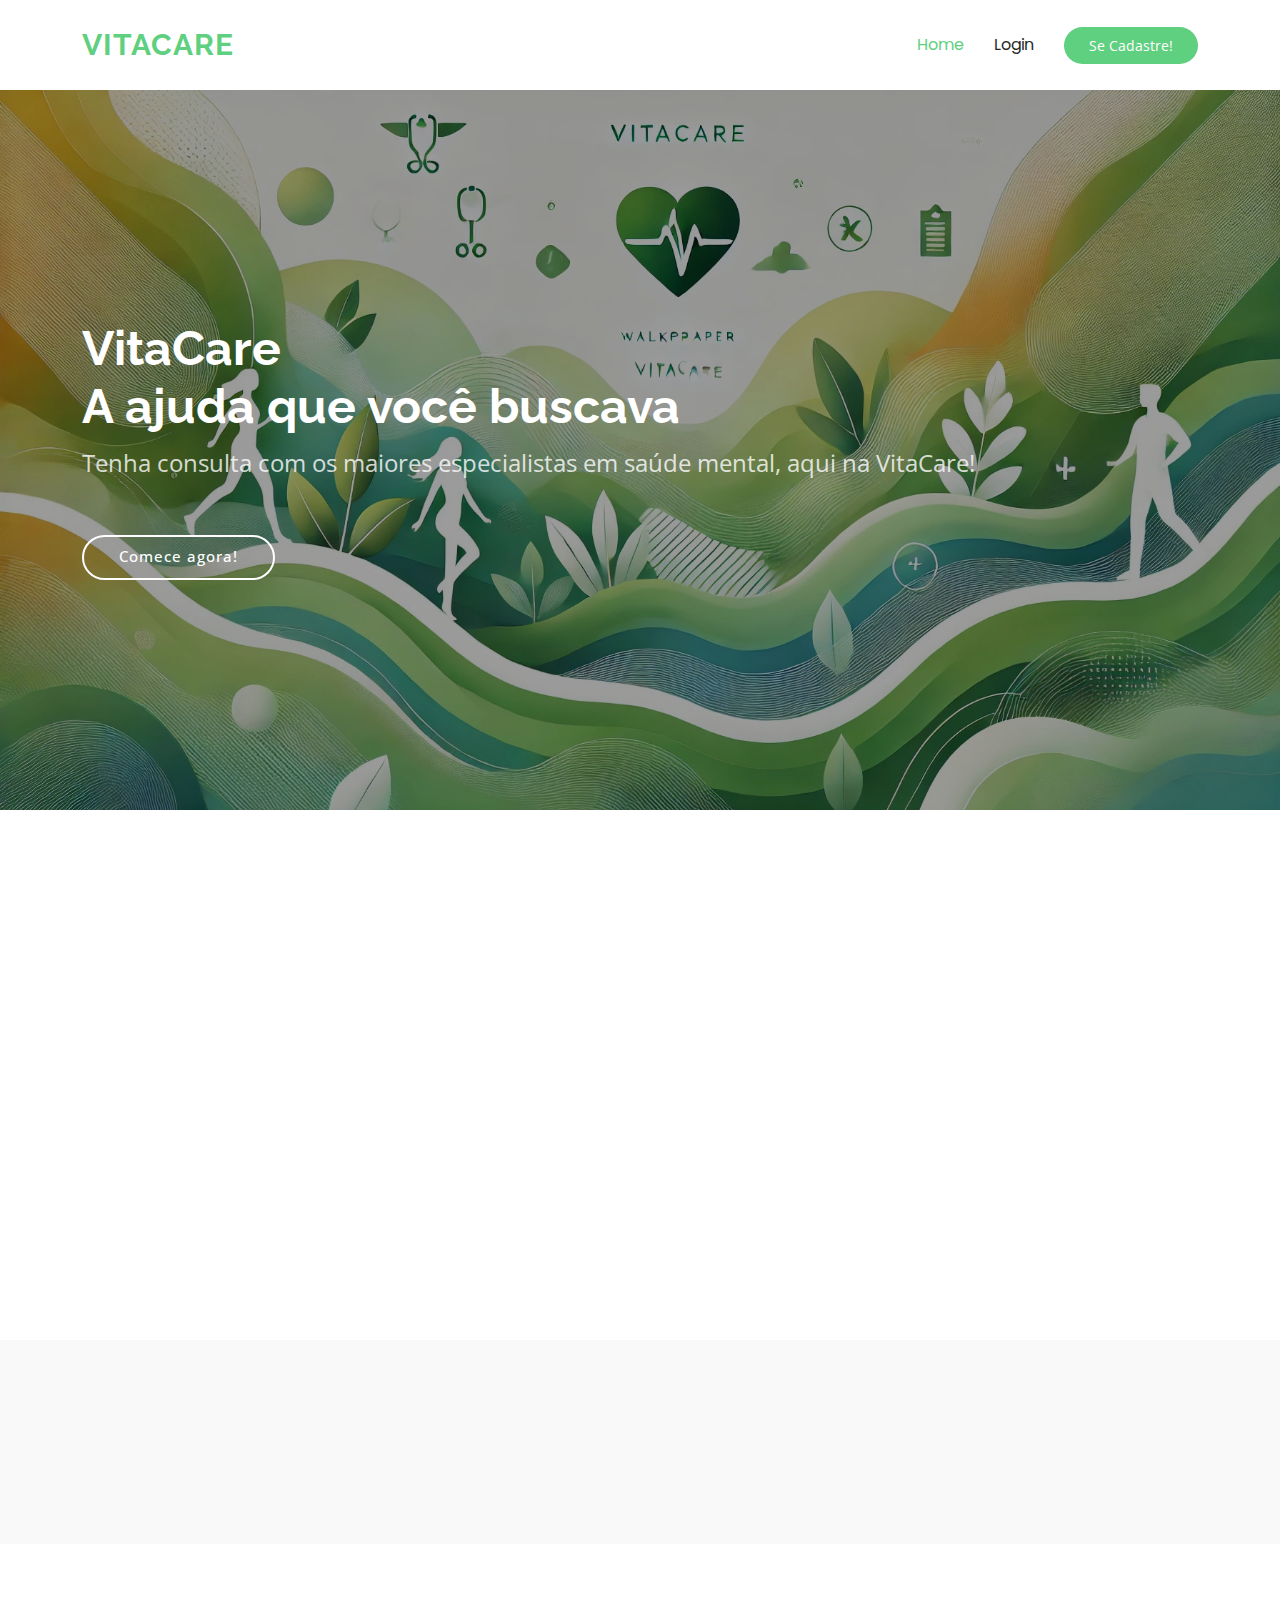
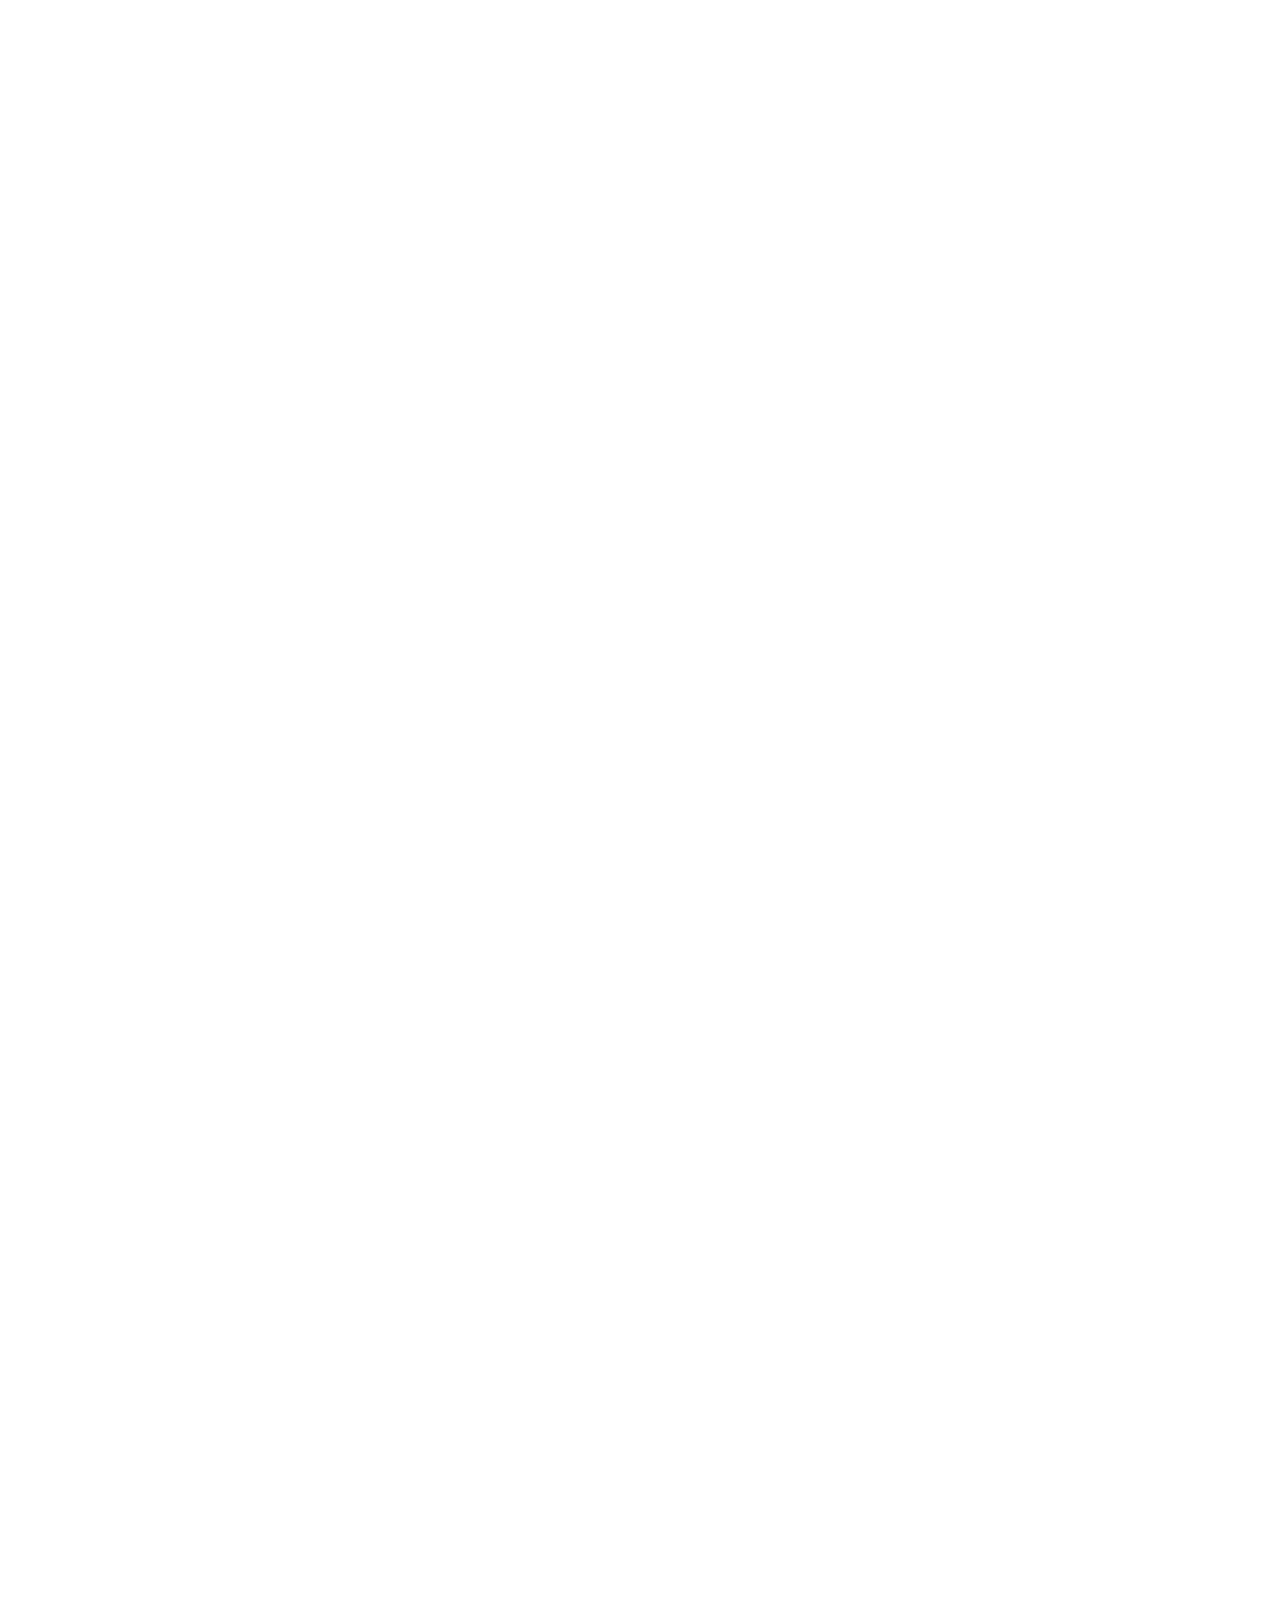
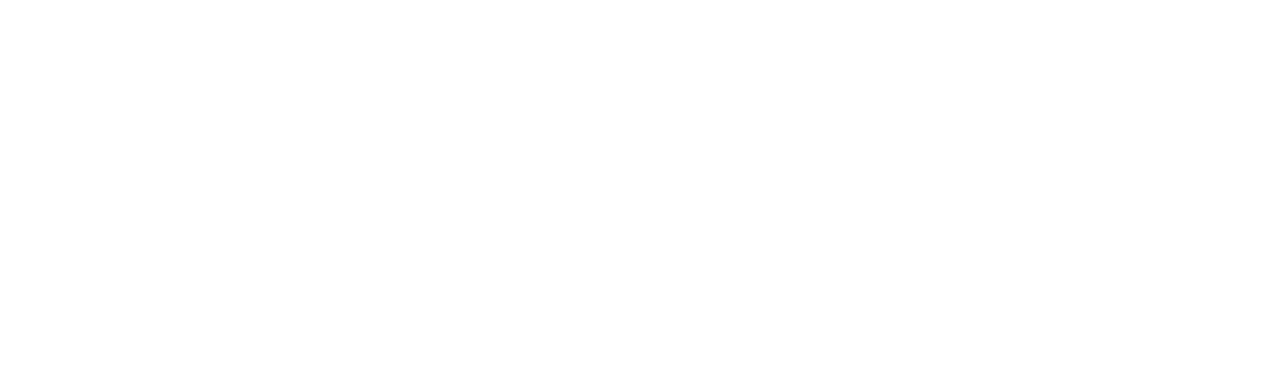
==== index.html @ f2c304ab "Site VitaCare Front-End" ====
<!DOCTYPE html>
<html lang="pt-br">

<head>
  <meta charset="utf-8">
  <meta content="width=device-width, initial-scale=1.0" name="viewport">
  <title>VitaCare</title>
  <meta name="description" content="">
  <meta name="keywords" content="">

  <!-- Favicons -->
  <link href="assets/img/favicon.png" rel="icon">
  <link href="assets/img/apple-touch-icon.png" rel="apple-touch-icon">

  <!-- Fonts -->
  <link href="https://fonts.googleapis.com" rel="preconnect">
  <link href="https://fonts.gstatic.com" rel="preconnect" crossorigin>
  <link href="https://fonts.googleapis.com/css2?family=Open+Sans:ital,wght@0,300;0,400;0,500;0,600;0,700;0,800;1,300;1,400;1,500;1,600;1,700;1,800&family=Poppins:ital,wght@0,100;0,200;0,300;0,400;0,500;0,600;0,700;0,800;0,900;1,100;1,200;1,300;1,400;1,500;1,600;1,700;1,800;1,900&family=Raleway:ital,wght@0,100;0,200;0,300;0,400;0,500;0,600;0,700;0,800;0,900;1,100;1,200;1,300;1,400;1,500;1,600;1,700;1,800;1,900&display=swap" rel="stylesheet">

  <!-- Vendor CSS Files -->
  <link href="assets/vendor/bootstrap/css/bootstrap.min.css" rel="stylesheet">
  <link href="assets/vendor/bootstrap-icons/bootstrap-icons.css" rel="stylesheet">
  <link href="assets/vendor/aos/aos.css" rel="stylesheet">
  <link href="assets/vendor/glightbox/css/glightbox.min.css" rel="stylesheet">
  <link href="assets/vendor/swiper/swiper-bundle.min.css" rel="stylesheet">

  <!-- Main CSS File -->
  <link href="assets/css/main.css" rel="stylesheet">

</head>

<body class="index-page">

  <header id="header" class="header d-flex align-items-center sticky-top">
    <div class="container-fluid container-xl position-relative d-flex align-items-center">

      <a href="index.html" class="logo d-flex align-items-center me-auto">
        <!-- Uncomment the line below if you also wish to use an image logo -->
        <!-- <img src="assets/img/logo.png" alt=""> -->
        <h1 class="sitename">VitaCare</h1>
      </a>

      <nav id="navmenu" class="navmenu">
        <ul>
          <li><a href="index.html" class="active">Home<br></a></li>
          <li><a href="login.html">Login</a></li>
        </ul>
        <i class="mobile-nav-toggle d-xl-none bi bi-list"></i>
      </nav>

      <a class="btn-getstarted" href="register.html">Se Cadastre!</a>

    </div>
  </header>

  <main class="main">

    <!-- Hero Section -->
    <section id="hero" class="hero section dark-background">

      <img src="vitabanner.jpg" alt="" data-aos="fade-in">

      <div class="container">
        <h2 data-aos="fade-up" data-aos-delay="100">VitaCare<br>A ajuda que você buscava</h2>
        <p data-aos="fade-up" data-aos-delay="200">Tenha consulta com os maiores especialistas em saúde mental, aqui na VitaCare!</p>
        <div class="d-flex mt-4" data-aos="fade-up" data-aos-delay="300">
          <a href="register.html" class="btn-get-started">Comece agora!</a>
        </div>
      </div>

    </section><!-- /Hero Section -->

    <!-- About Section -->
    <section id="about" class="about section">

      <div class="container">

        <div class="row gy-4">

          <div class="col-lg-6 order-1 order-lg-2" data-aos="fade-up" data-aos-delay="100">
            <img src="assets/img/about.jpg" class="img-fluid" alt="">
          </div>

          <div class="col-lg-6 order-2 order-lg-1 content" data-aos="fade-up" data-aos-delay="200">
            <h3>Voluptatem dignissimos provident quasi corporis</h3>
            <p class="fst-italic">
              Lorem ipsum dolor sit amet, consectetur adipiscing elit, sed do eiusmod tempor incididunt ut labore et dolore
              magna aliqua.
            </p>
            <ul>
              <li><i class="bi bi-check-circle"></i> <span>Ullamco laboris nisi ut aliquip ex ea commodo consequat.</span></li>
              <li><i class="bi bi-check-circle"></i> <span>Duis aute irure dolor in reprehenderit in voluptate velit.</span></li>
              <li><i class="bi bi-check-circle"></i> <span>Ullamco laboris nisi ut aliquip ex ea commodo consequat. Duis aute irure dolor in reprehenderit in voluptate trideta storacalaperda mastiro dolore eu fugiat nulla pariatur.</span></li>
            </ul>
            <a href="#" class="read-more"><span>Read More</span><i class="bi bi-arrow-right"></i></a>
          </div>

        </div>

      </div>

    </section><!-- /About Section -->

    <!-- Counts Section -->
    <section id="counts" class="section counts light-background">

      <div class="container" data-aos="fade-up" data-aos-delay="100">

        <div class="row gy-4">

          <div class="col-lg-3 col-md-6">
            <div class="stats-item text-center w-100 h-100">
              <span data-purecounter-start="0" data-purecounter-end="1232" data-purecounter-duration="1" class="purecounter"></span>
              <p>Clientes</p>
            </div>
          </div><!-- End Stats Item -->

          <div class="col-lg-3 col-md-6">
            <div class="stats-item text-center w-100 h-100">
              <span data-purecounter-start="0" data-purecounter-end="64" data-purecounter-duration="1" class="purecounter"></span>
              <p>Especialistas</p>
            </div>
          </div><!-- End Stats Item -->

          <div class="col-lg-3 col-md-6">
            <div class="stats-item text-center w-100 h-100">
              <span data-purecounter-start="0" data-purecounter-end="42" data-purecounter-duration="1" class="purecounter"></span>
              <p>Aulas disponíveis</p>
            </div>
          </div><!-- End Stats Item -->

          <div class="col-lg-3 col-md-6">
            <div class="stats-item text-center w-100 h-100">
              <span data-purecounter-start="0" data-purecounter-end="10" data-purecounter-duration="1" class="purecounter"></span>
              <p>Credibilidade</p>
            </div>
          </div><!-- End Stats Item -->

        </div>

      </div>

    </section><!-- /Counts Section -->

    <!-- Why Us Section -->
    <section id="why-us" class="section why-us">

      <div class="container">

        <div class="row gy-4">

          <div class="col-lg-4" data-aos="fade-up" data-aos-delay="100">
            <div class="why-box">
              <h3>Porque escolher a VitaCare?</h3>
              <p>
                Lorem ipsum dolor sit amet, consectetur adipiscing elit, sed do eiusmod tempor incididunt ut labore et dolore magna aliqua. Duis aute irure dolor in reprehenderit
                Asperiores dolores sed et. Tenetur quia eos. Autem tempore quibusdam vel necessitatibus optio ad corporis.
              </p>
              <div class="text-center">
                <a href="#" class="more-btn"><span>Learn More</span> <i class="bi bi-chevron-right"></i></a>
              </div>
            </div>
          </div><!-- End Why Box -->

          <div class="col-lg-8 d-flex align-items-stretch">
            <div class="row gy-4" data-aos="fade-up" data-aos-delay="200">

              <div class="col-xl-4">
                <div class="icon-box d-flex flex-column justify-content-center align-items-center">
                  <i class="bi bi-clipboard-data"></i>
                  <h4>Corporis voluptates officia eiusmod</h4>
                  <p>Consequuntur sunt aut quasi enim aliquam quae harum pariatur laboris nisi ut aliquip</p>
                </div>
              </div><!-- End Icon Box -->

              <div class="col-xl-4" data-aos="fade-up" data-aos-delay="300">
                <div class="icon-box d-flex flex-column justify-content-center align-items-center">
                  <i class="bi bi-gem"></i>
                  <h4>Ullamco laboris ladore pan</h4>
                  <p>Excepteur sint occaecat cupidatat non proident, sunt in culpa qui officia deserunt</p>
                </div>
              </div><!-- End Icon Box -->

              <div class="col-xl-4" data-aos="fade-up" data-aos-delay="400">
                <div class="icon-box d-flex flex-column justify-content-center align-items-center">
                  <i class="bi bi-inboxes"></i>
                  <h4>Labore consequatur incidid dolore</h4>
                  <p>Aut suscipit aut cum nemo deleniti aut omnis. Doloribus ut maiores omnis facere</p>
                </div>
              </div><!-- End Icon Box -->

            </div>
          </div>

        </div>

      </div>

    </section><!-- /Why Us Section -->

    </section><!-- /Features Section -->

    <!-- Trainers Index Section -->
    <section id="trainers-index" class="section trainers-index">

      <div class="container">

        <div class="row">

          <div class="col-lg-4 col-md-6 d-flex" data-aos="fade-up" data-aos-delay="100">
            <div class="member">
              <img src="paciente1.jpg" class="img-fluid" alt="">
              <div class="member-content">
                <h4>Guilherme Chaves</h4>
                <span>Depoimento</span>
                <p>
                  Não sabia da importancia da saúde mental até ter uma consulta, mudou minha vida.
                </p>
              </div>
            </div>
          </div><!-- End Team Member -->

          <div class="col-lg-4 col-md-6 d-flex" data-aos="fade-up" data-aos-delay="200">
            <div class="member">
              <img src="paciente2.jpg" class="img-fluid" alt="">
              <div class="member-content">
                <h4>Arthur Orange</h4>
                <span>Depoimento</span>
                <p>
                  Descobri a a minha transexualidade atraves da consulta.
                </p>
              </div>
            </div>
          </div><!-- End Team Member -->

          <div class="col-lg-4 col-md-6 d-flex" data-aos="fade-up" data-aos-delay="300">
            <div class="member">
              <img src="paciente3.jpg" class="img-fluid" alt="">
              <div class="member-content">
                <h4>Yuri França</h4>
                <span>Depoimento</span>
                <p>
                  Me ajudou a me descobrir, me conhecer melhor e principalmente, me aceitar.
                </p>
              </div>
            </div>
          </div><!-- End Team Member -->

          <div class="col-lg-4 col-md-6 d-flex" data-aos="fade-up" data-aos-delay="300">
            <div class="member">
              <img src="paciente4.jpg" class="img-fluid" alt="">
              <div class="member-content">
                <h4>Salomão Tavares</h4>
                <span>Depoimento</span>
                <p>
                  Após participar de um ato de terrorismo no meu país, fugi para o Brasil, mas aquilo ainda me atormentava, conheci a VitaCare e entendi que errar faz parte.
                </p>
              </div>
            </div>
          </div><!-- End Team Member -->

          <div class="col-lg-4 col-md-6 d-flex" data-aos="fade-up" data-aos-delay="300">
            <div class="member">
              <img src="paciente5.jpg" class="img-fluid" alt="">
              <div class="member-content">
                <h4>Pedro Bim</h4>
                <span>Depoimento</span>
                <p>
                  Me sentia muito mal por me apaixonar por varias mulheres ao mesmo tempo, mas com a ajuda da VitaCare, eu percebi que meu coração apenas é grande demais.
                </p>
              </div>
            </div>
          </div><!-- End Team Member -->

        </div>

      </div>

    </section><!-- /Trainers Index Section -->

  </main>


  <!-- Scroll Top -->
  <a href="#" id="scroll-top" class="scroll-top d-flex align-items-center justify-content-center"><i class="bi bi-arrow-up-short"></i></a>

  <!-- Preloader -->
  <div id="preloader"></div>

  <!-- Vendor JS Files -->
  <script src="assets/vendor/bootstrap/js/bootstrap.bundle.min.js"></script>
  <script src="assets/vendor/php-email-form/validate.js"></script>
  <script src="assets/vendor/aos/aos.js"></script>
  <script src="assets/vendor/glightbox/js/glightbox.min.js"></script>
  <script src="assets/vendor/purecounter/purecounter_vanilla.js"></script>
  <script src="assets/vendor/swiper/swiper-bundle.min.js"></script>

  <!-- Main JS File -->
  <script src="assets/js/main.js"></script>

</body>

</html>
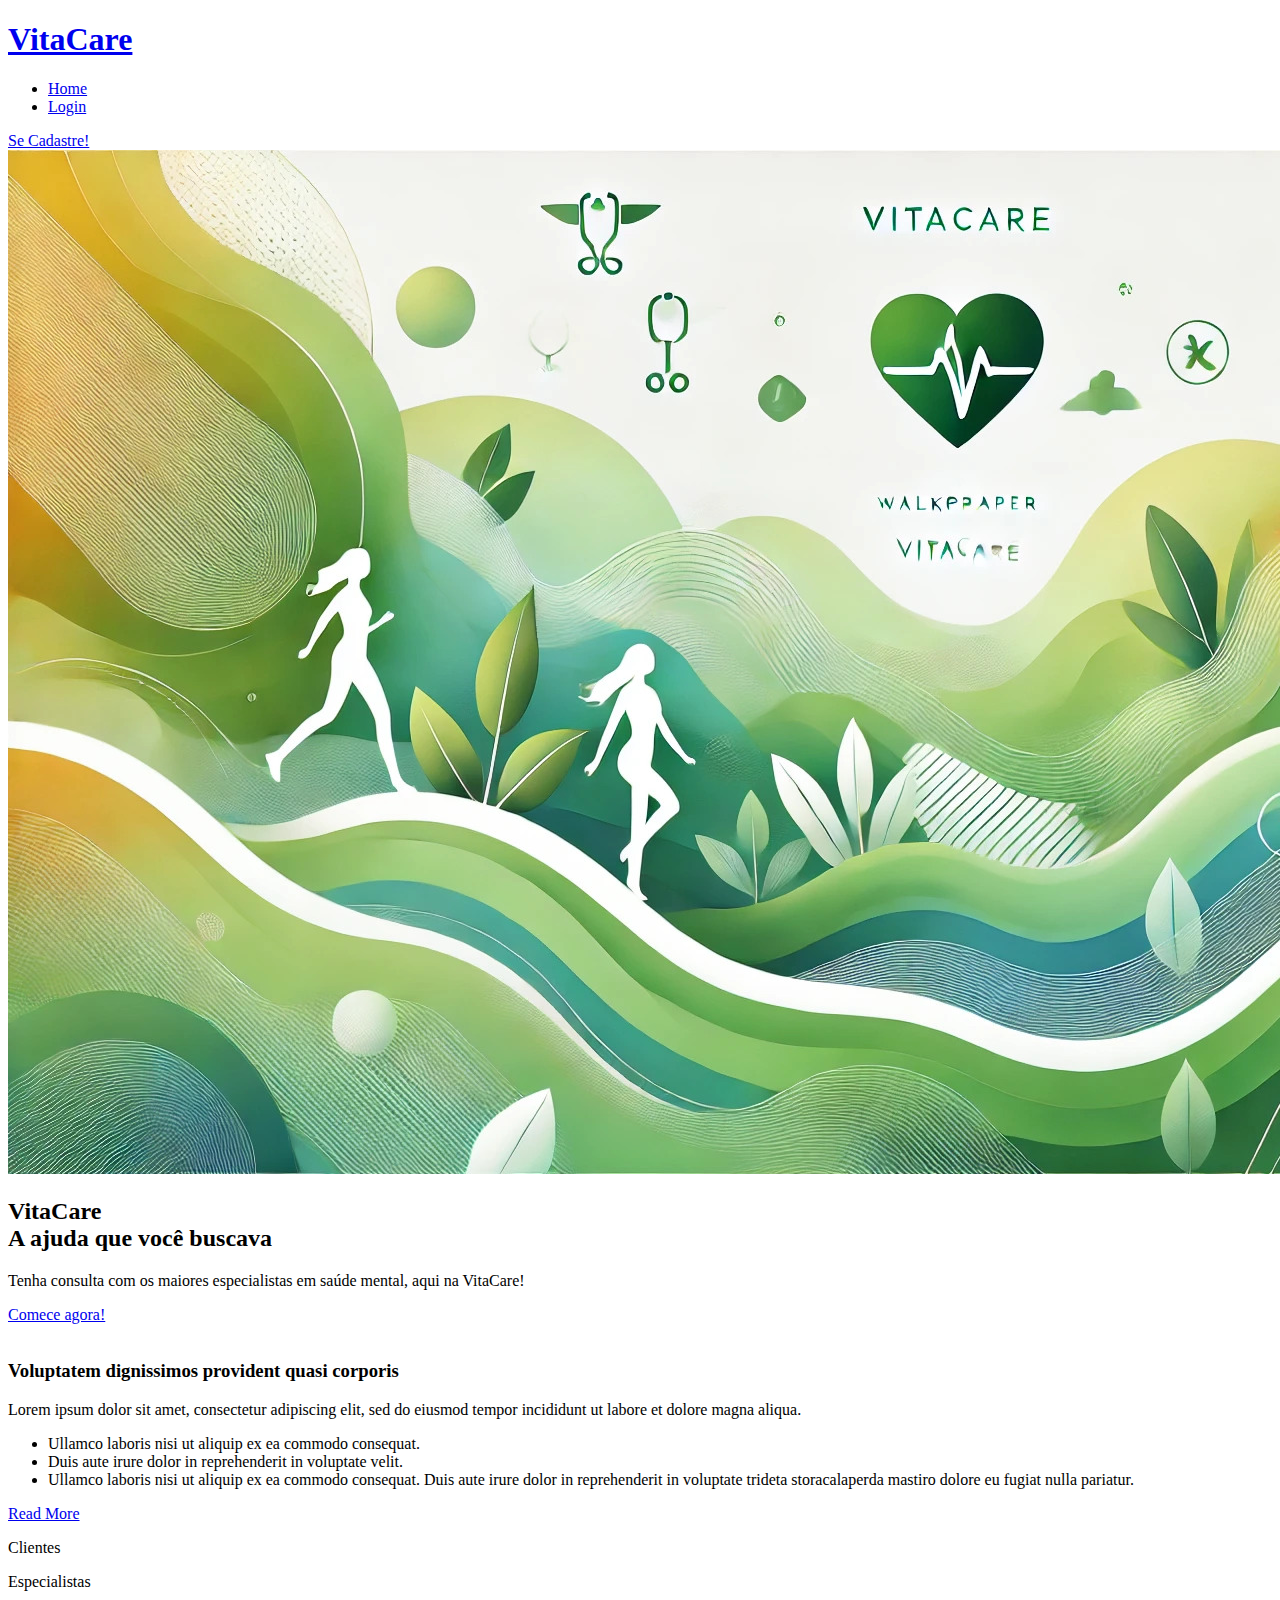
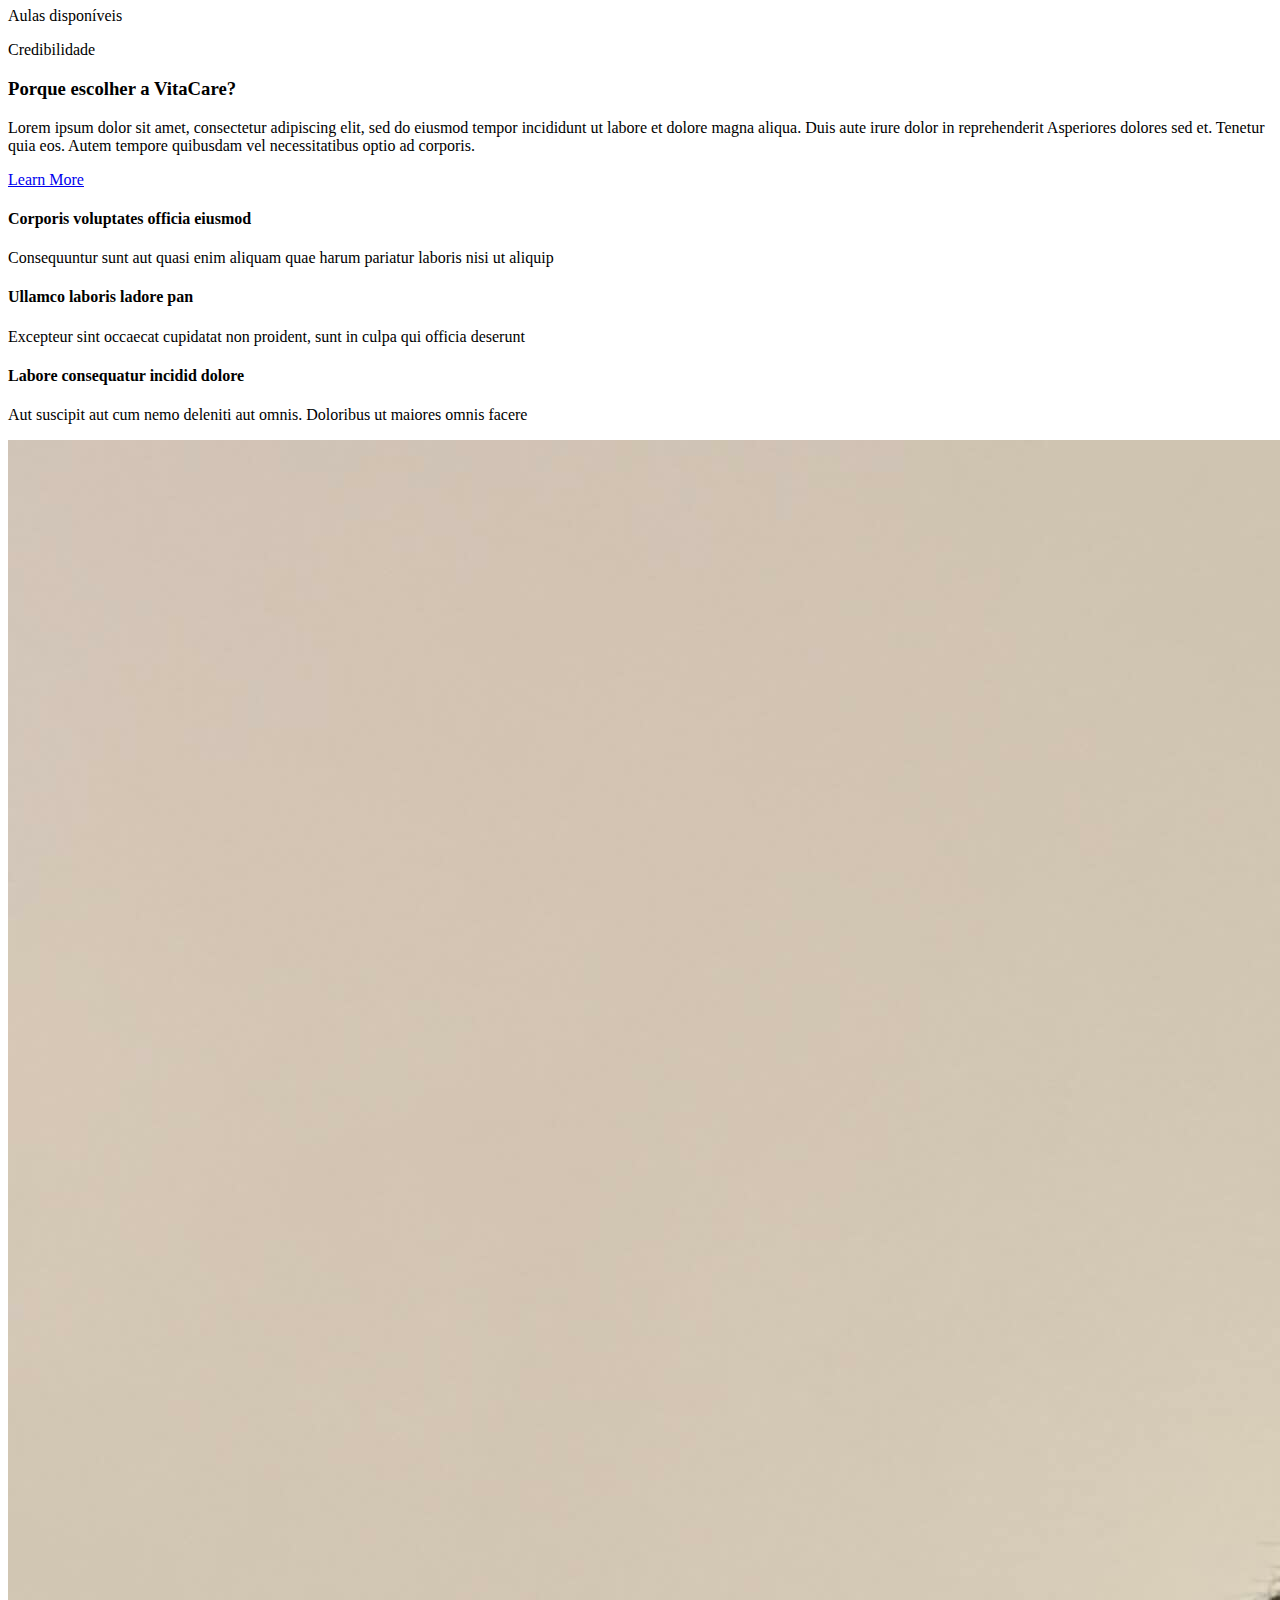
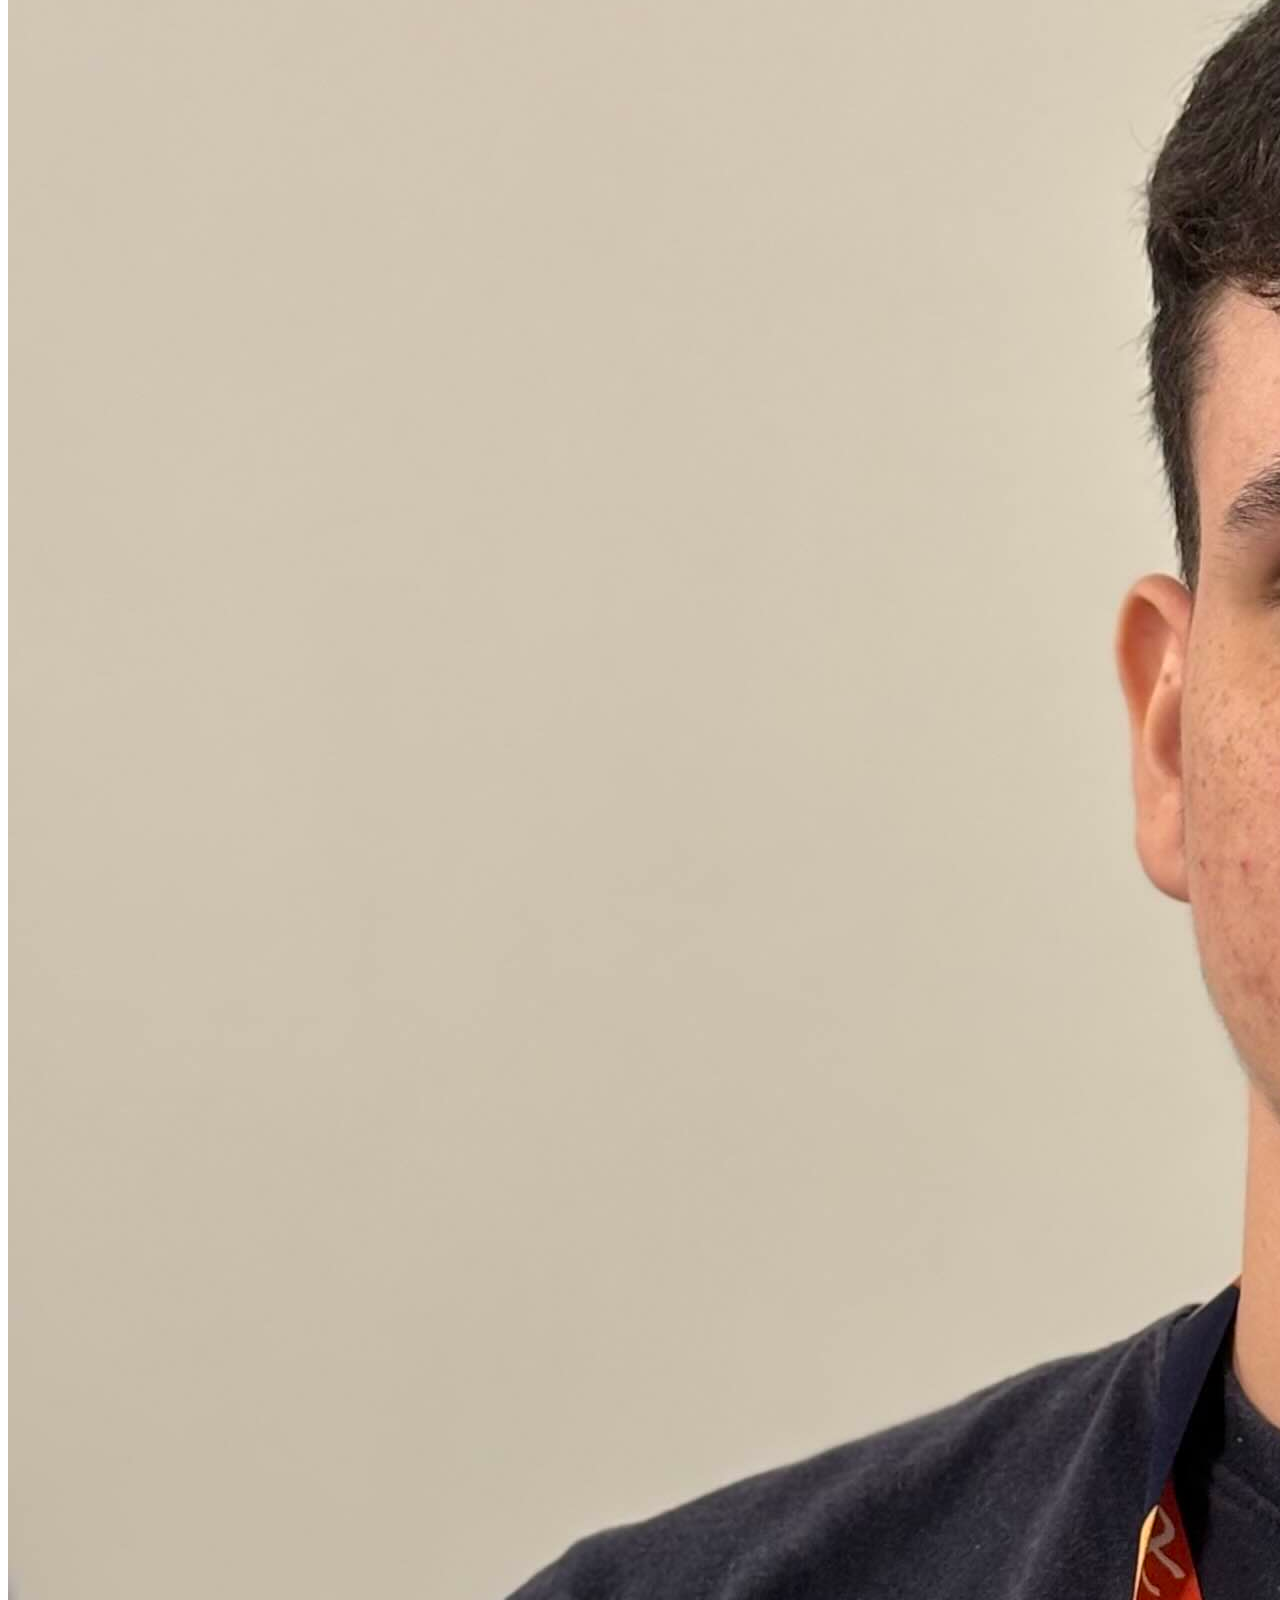
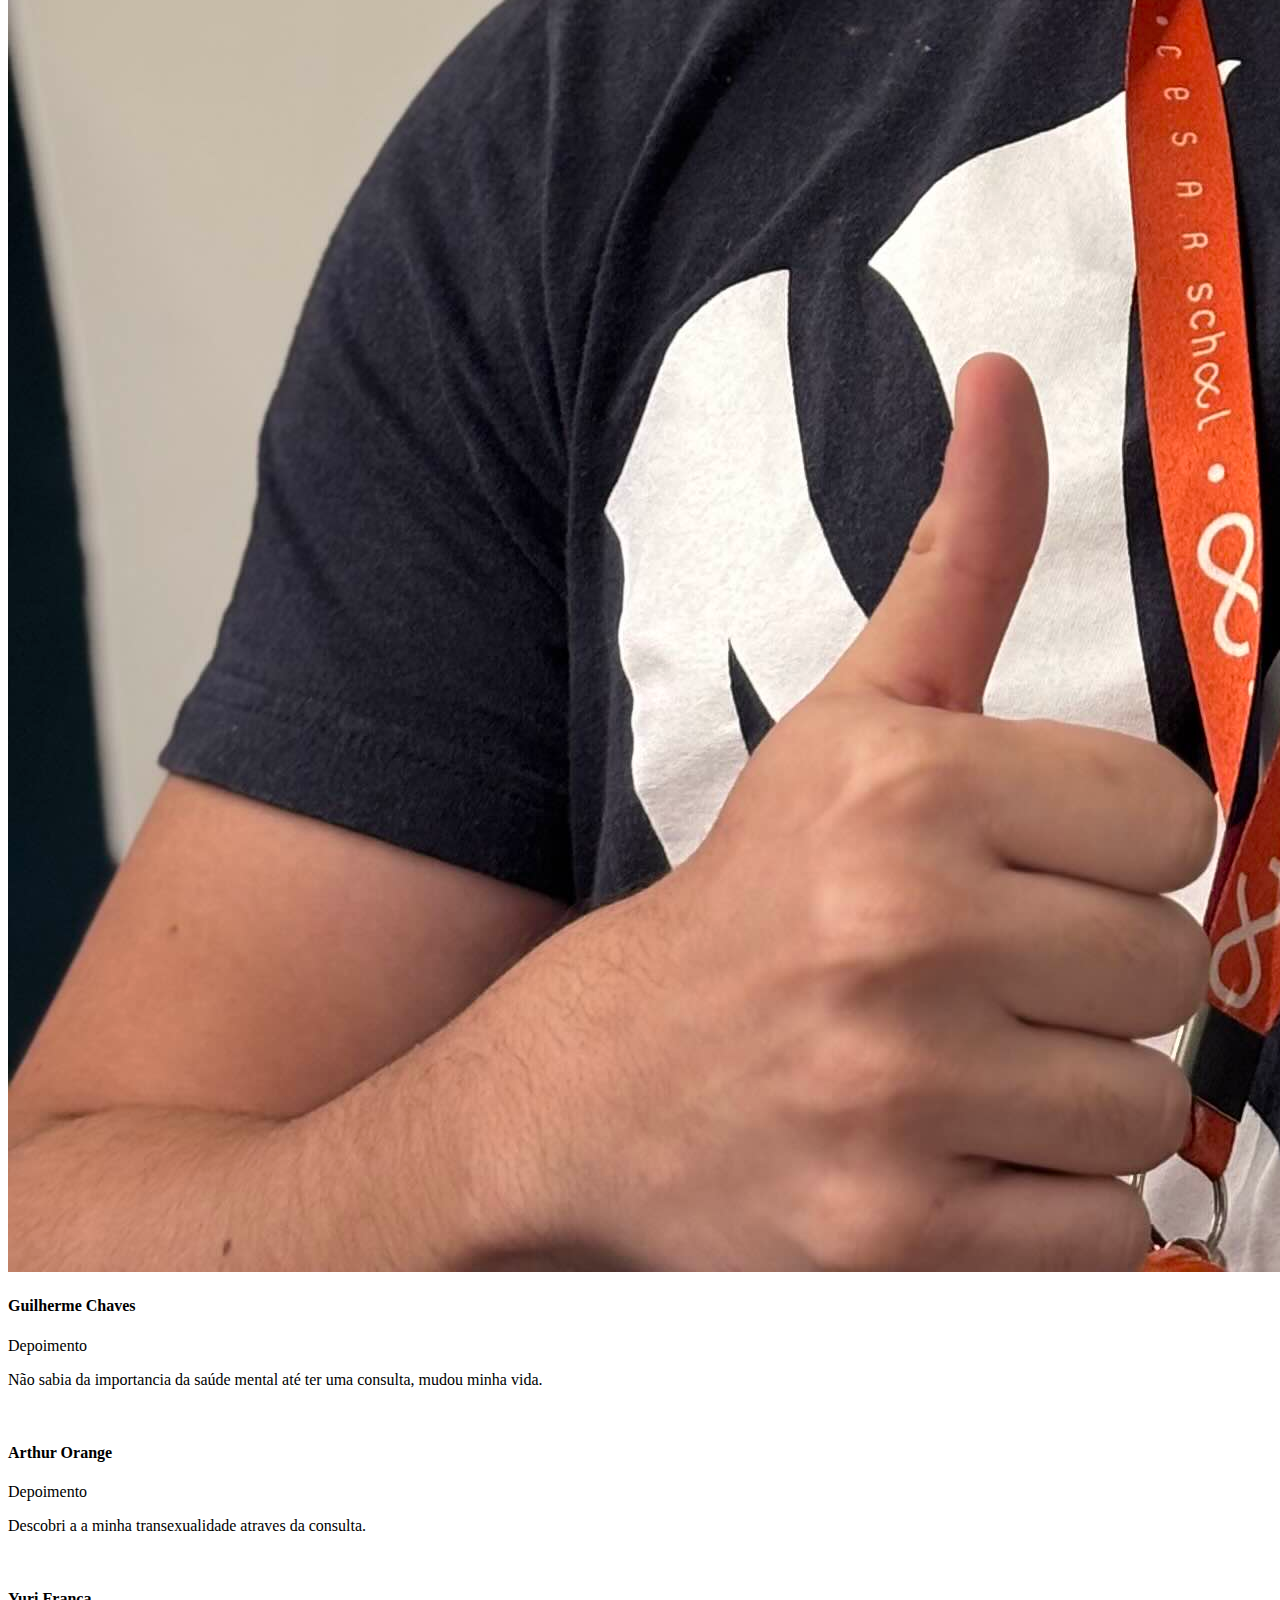
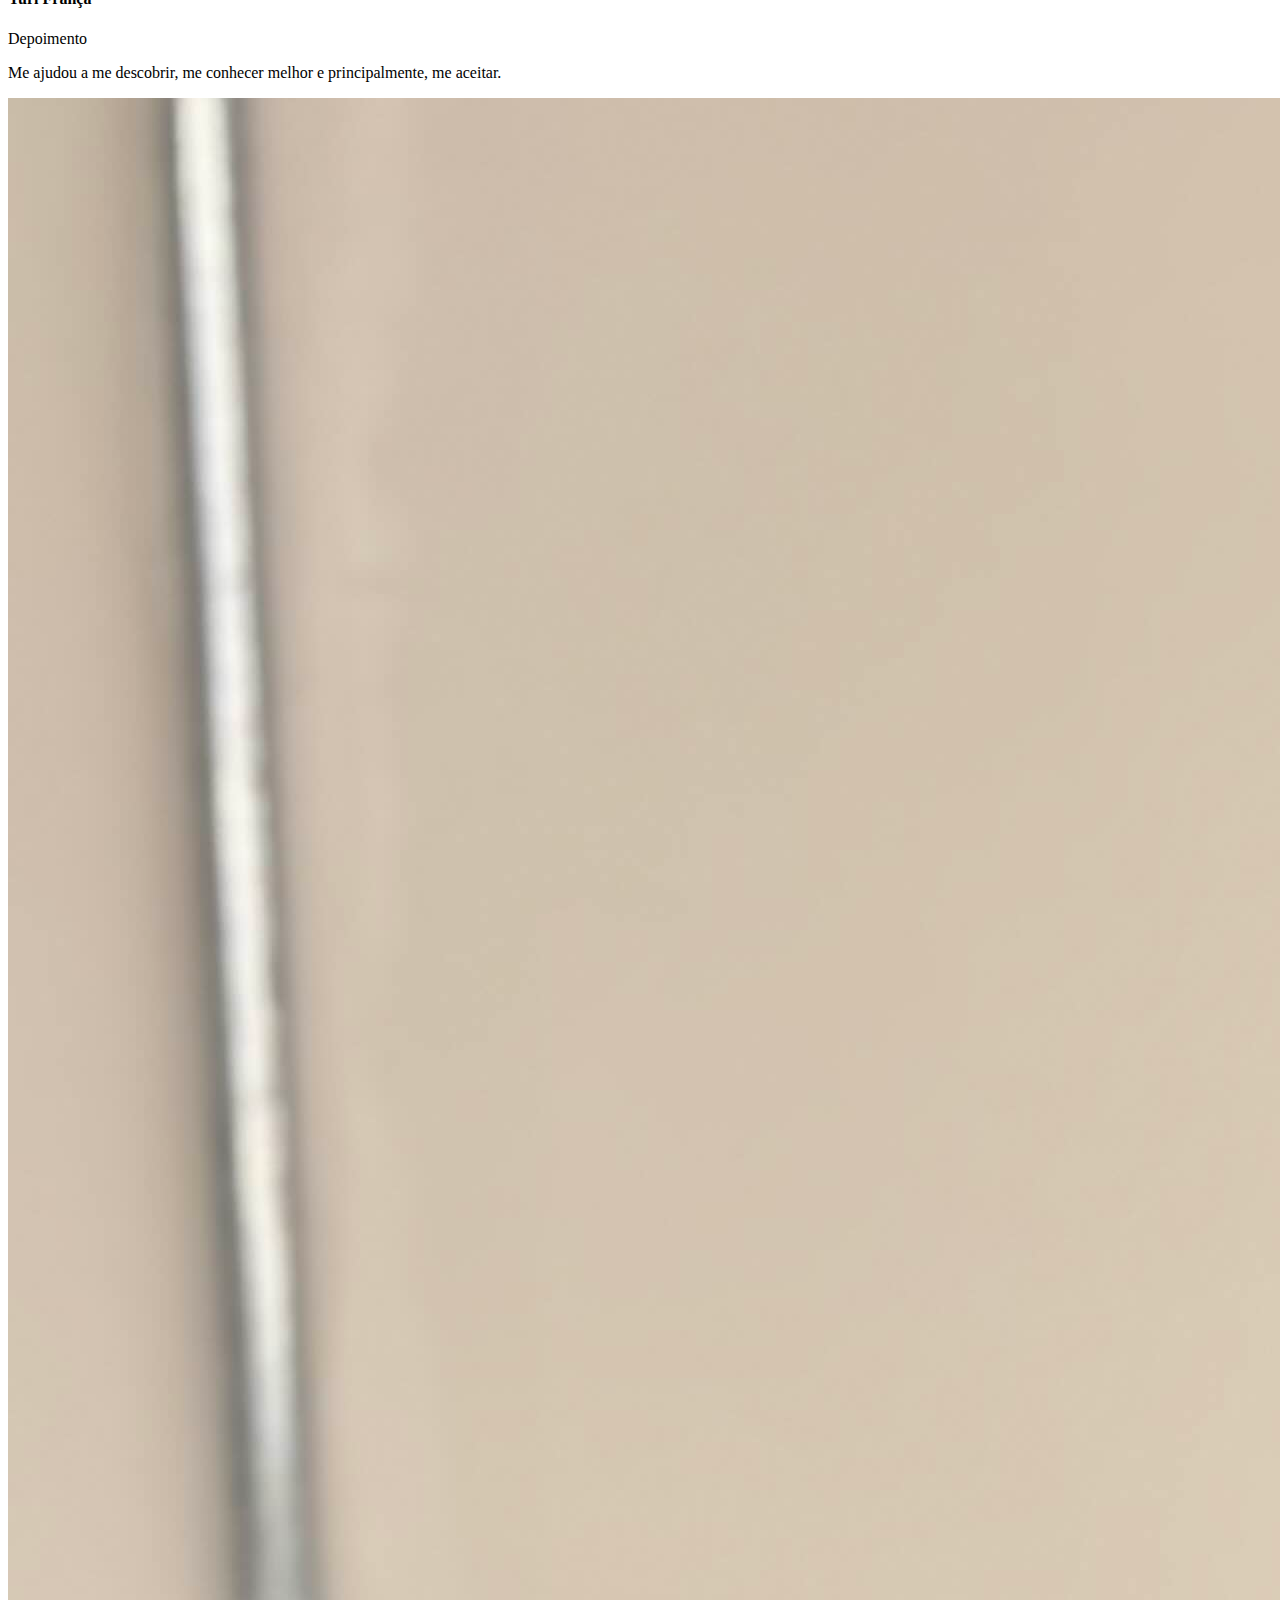
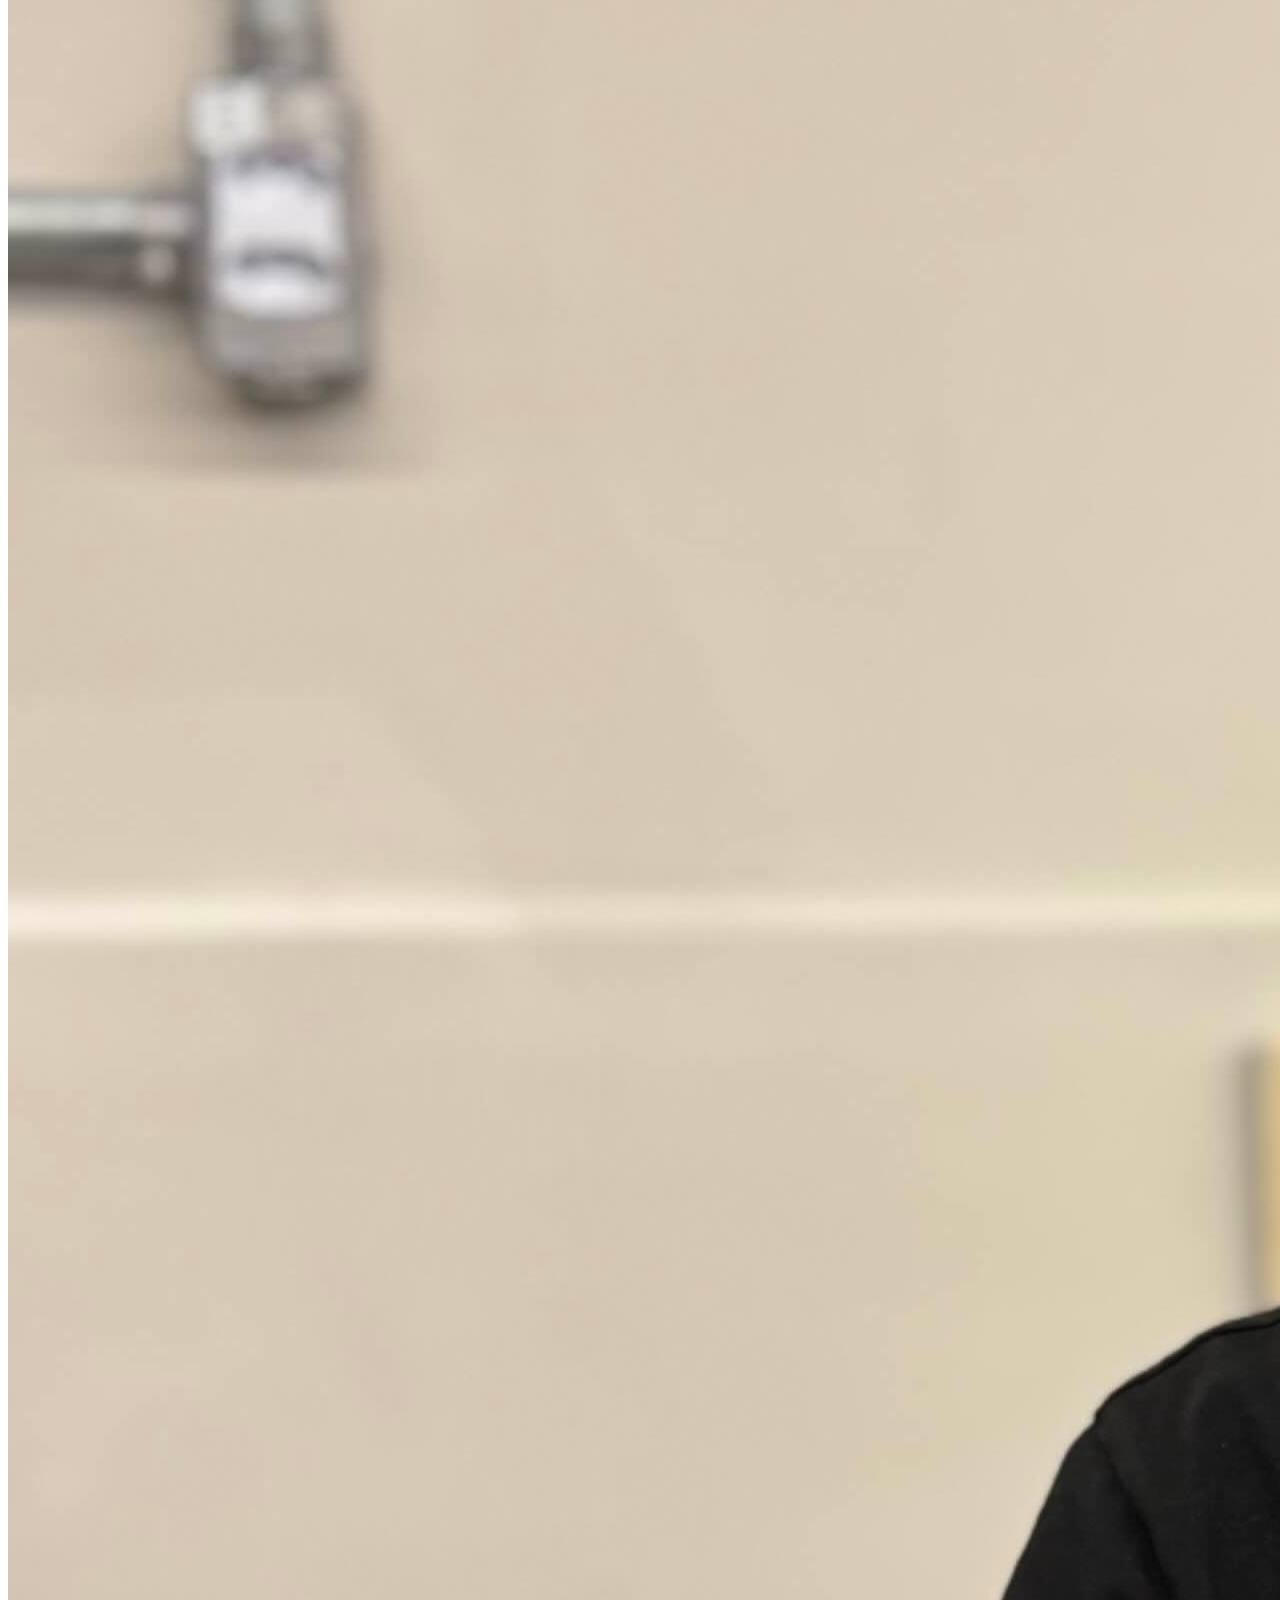
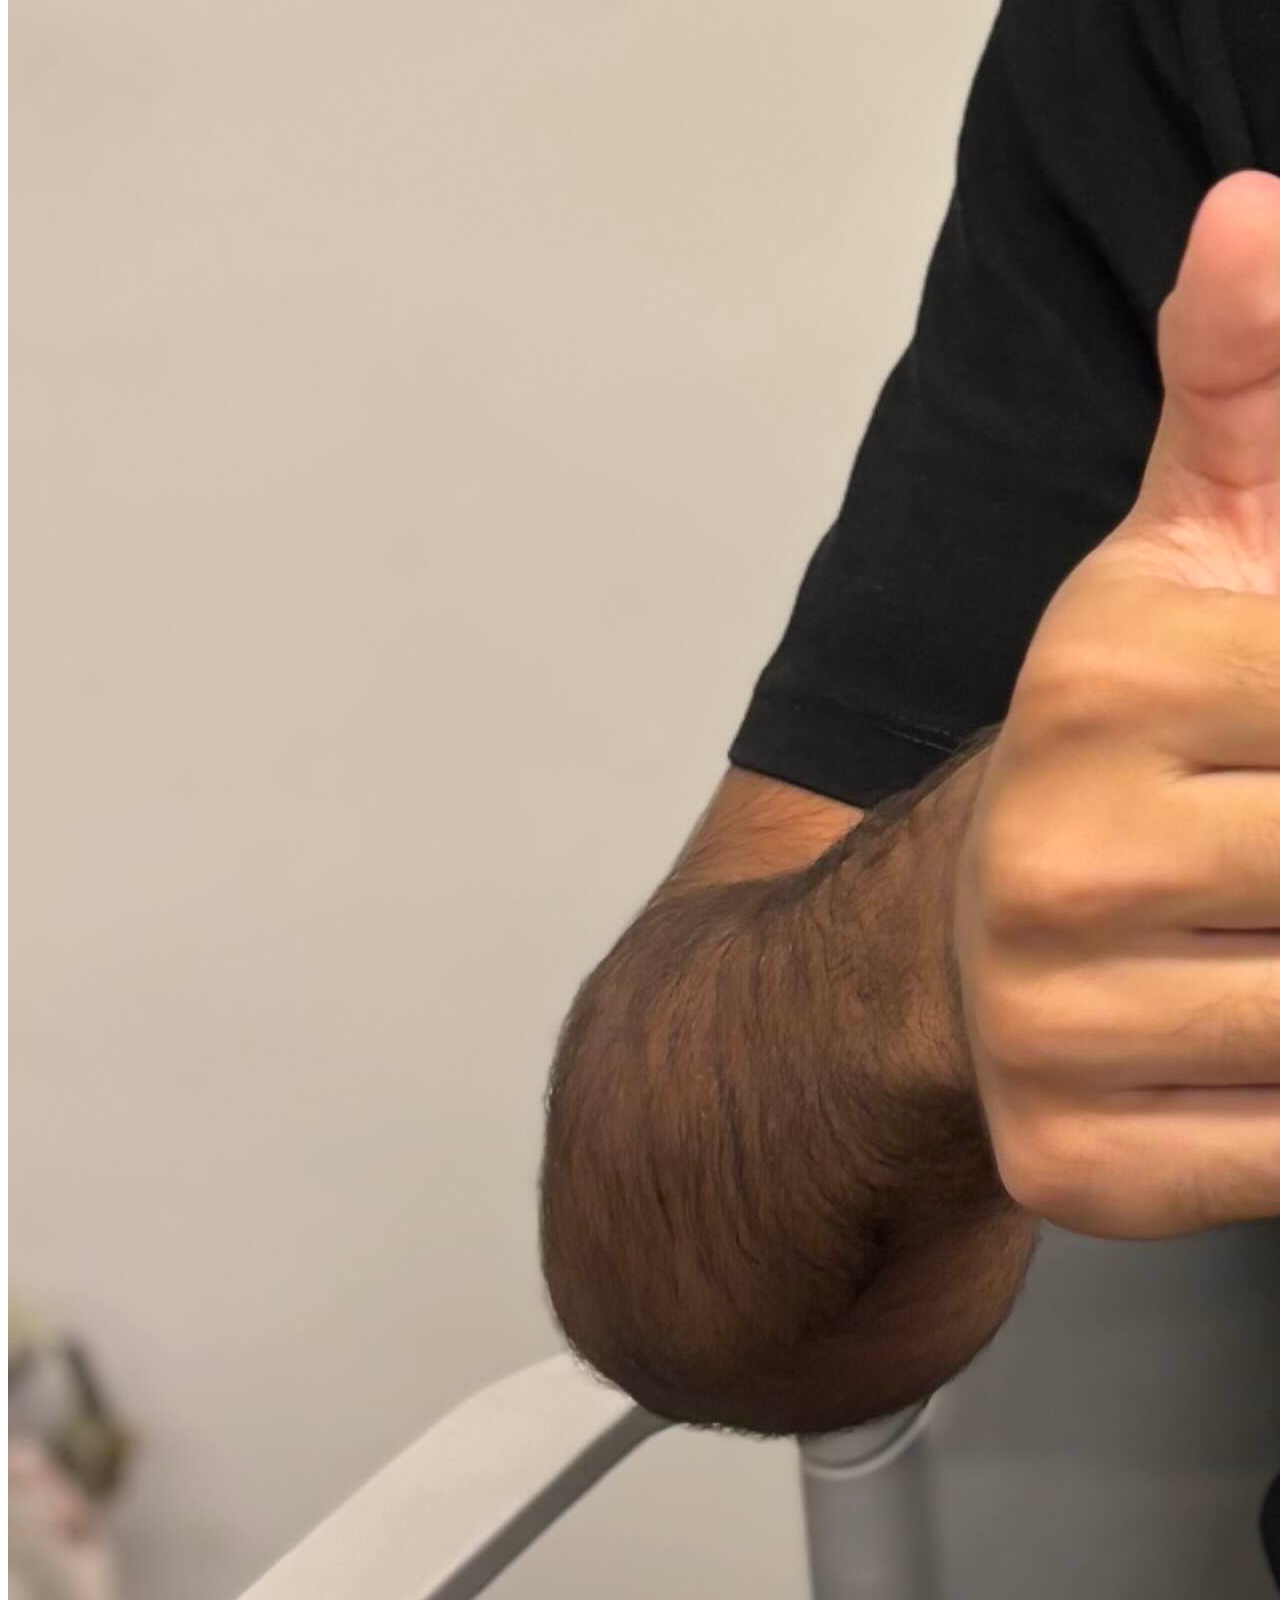
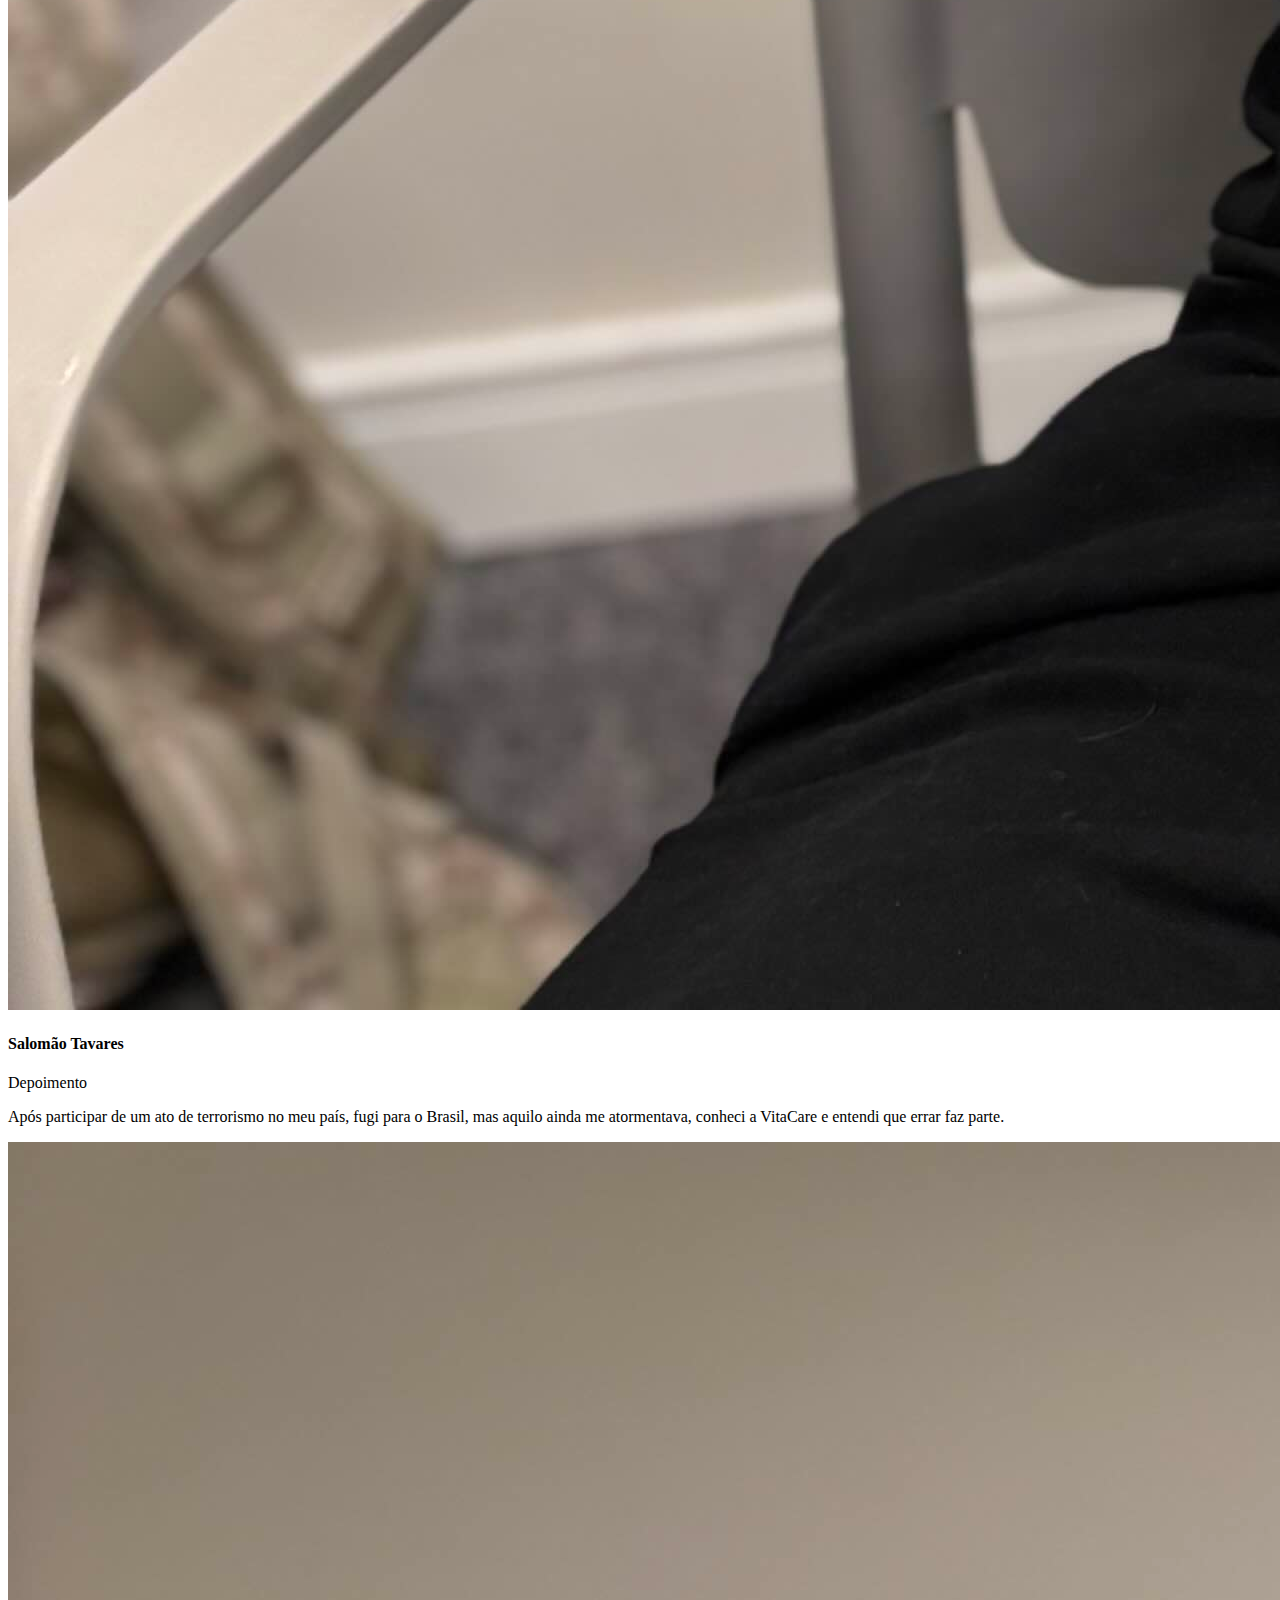
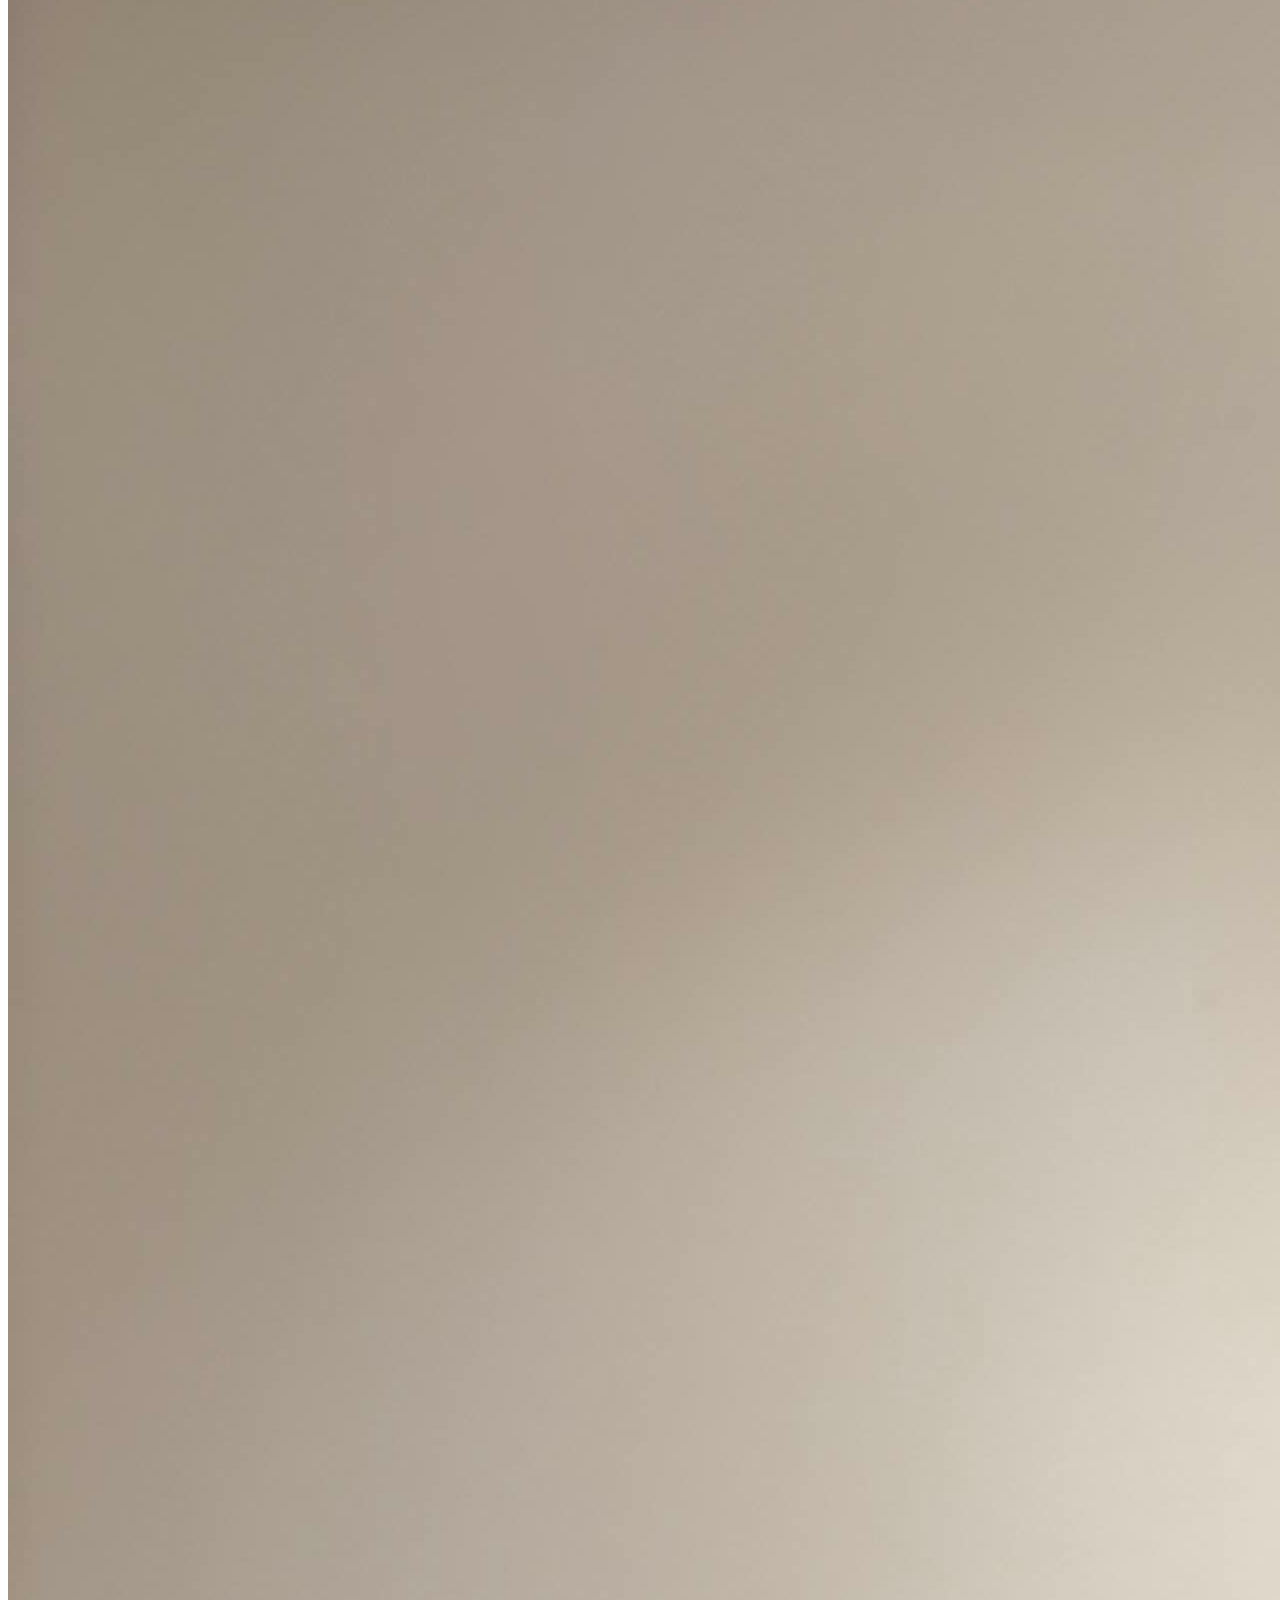
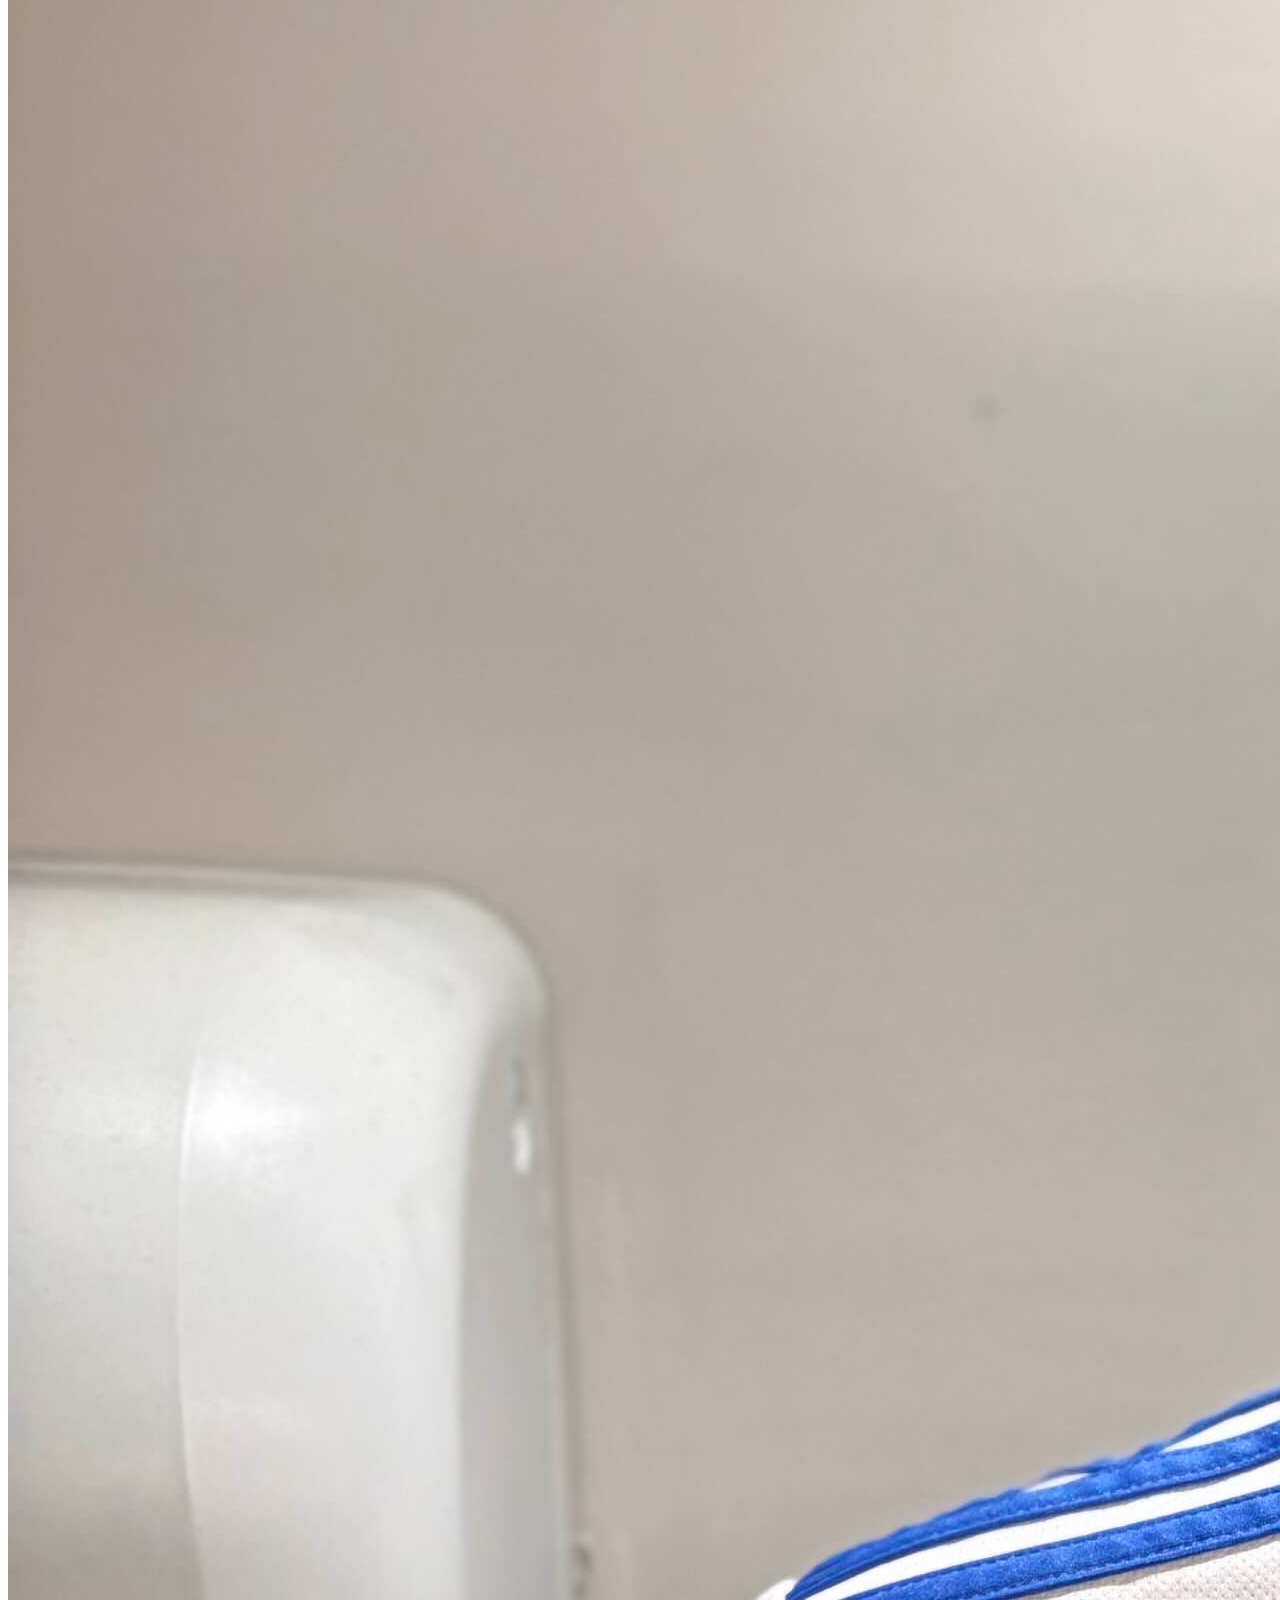
==== commit 3d422daa: "Update index.html" ====
--- a/index.html
+++ b/index.html
@@ -235,7 +235,7 @@
 
           <div class="col-lg-4 col-md-6 d-flex" data-aos="fade-up" data-aos-delay="300">
             <div class="member">
-              <img src="paciente3.jpg" class="img-fluid" alt="">
+              <img src="yuri2.jpg" class="img-fluid" alt="">
               <div class="member-content">
                 <h4>Yuri França</h4>
                 <span>Depoimento</span>
@@ -267,6 +267,19 @@
                 <span>Depoimento</span>
                 <p>
                   Me sentia muito mal por me apaixonar por varias mulheres ao mesmo tempo, mas com a ajuda da VitaCare, eu percebi que meu coração apenas é grande demais.
+                </p>
+              </div>
+            </div>
+          </div><!-- End Team Member -->
+
+          <div class="col-lg-4 col-md-6 d-flex" data-aos="fade-up" data-aos-delay="300">
+            <div class="member">
+              <img src="paciente6.jpg" class="img-fluid" alt="">
+              <div class="member-content">
+                <h4>Pedro Falcão</h4>
+                <span>Depoimento</span>
+                <p>
+                  Estava viciado em jogos de aposta, mais especificamente no Tigrinho. Eu só pensava na roleta do Tigrinho. A VitaCare me ajudou a não gastar toda a minha renda no Tigrinho; hoje, destino apenas metade da renda da minha família para esse meu hobby.
                 </p>
               </div>
             </div>
@@ -300,4 +313,4 @@
 
 </body>
 
-</html>+</html>
